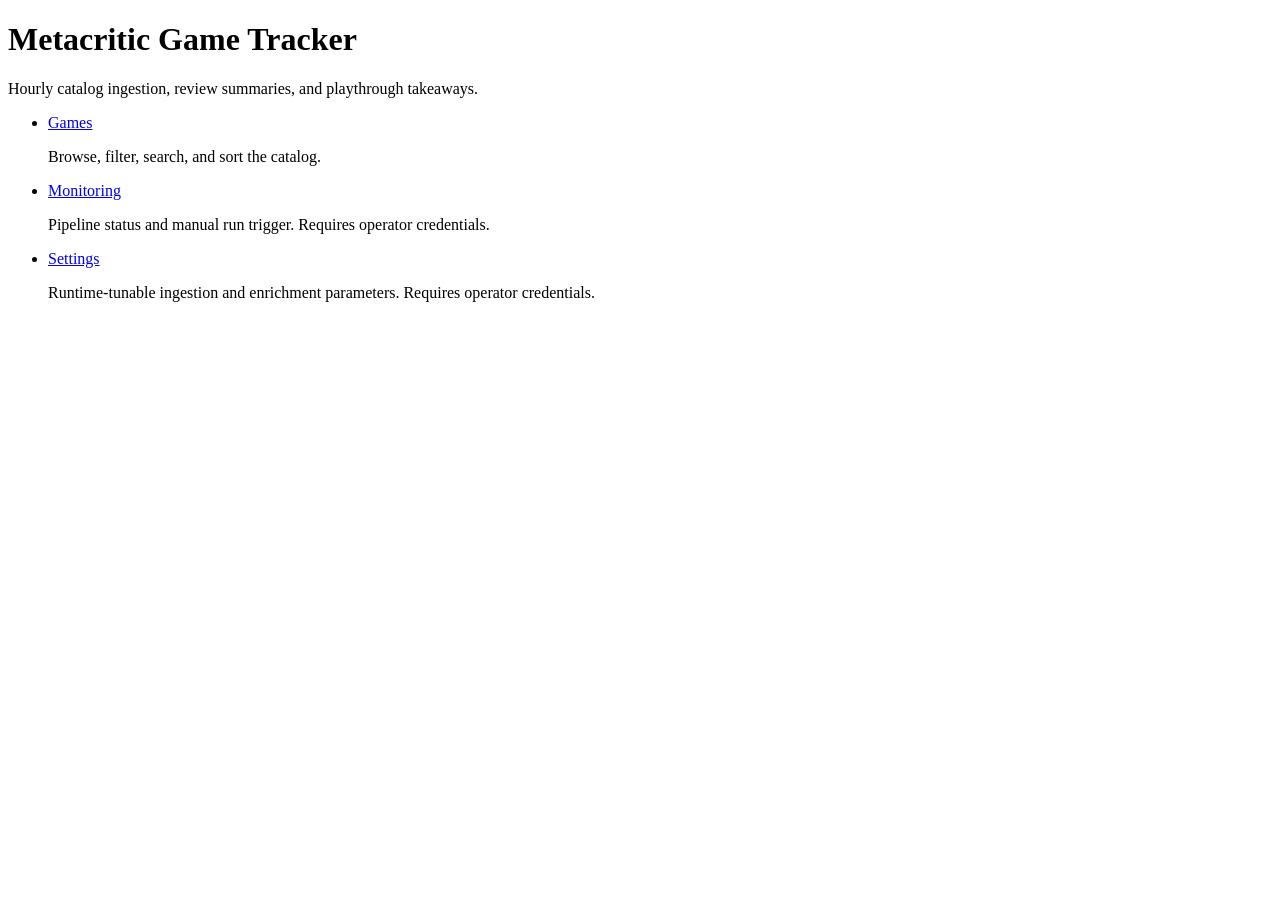
==== metacritic_game_tracker/infrastructure/web/templates/index.html @ 1332da8e "feat: implement full ingest/review-refresh/playthrough pipeline + operator console Полная реализация" ====
<!doctype html>
<html lang="en">
<head>
  <meta charset="utf-8">
  <meta name="viewport" content="width=device-width, initial-scale=1">
  <title>Metacritic Game Tracker</title>
  <link rel="stylesheet" href="/static/style.css">
</head>
<body>
  <main class="page">
    <h1>Metacritic Game Tracker</h1>
    <p class="subtitle">Hourly catalog ingestion, review summaries, and playthrough takeaways.</p>

    <ul class="page-list">
      <li>
        <a href="/games">Games</a>
        <p>Browse, filter, search, and sort the catalog.</p>
      </li>
      <li>
        <a href="/monitoring">Monitoring</a>
        <p>Pipeline status and manual run trigger. Requires operator credentials.</p>
      </li>
      <li>
        <a href="/monitoring/config">Settings</a>
        <p>Runtime-tunable ingestion and enrichment parameters. Requires operator credentials.</p>
      </li>
    </ul>
  </main>
</body>
</html>
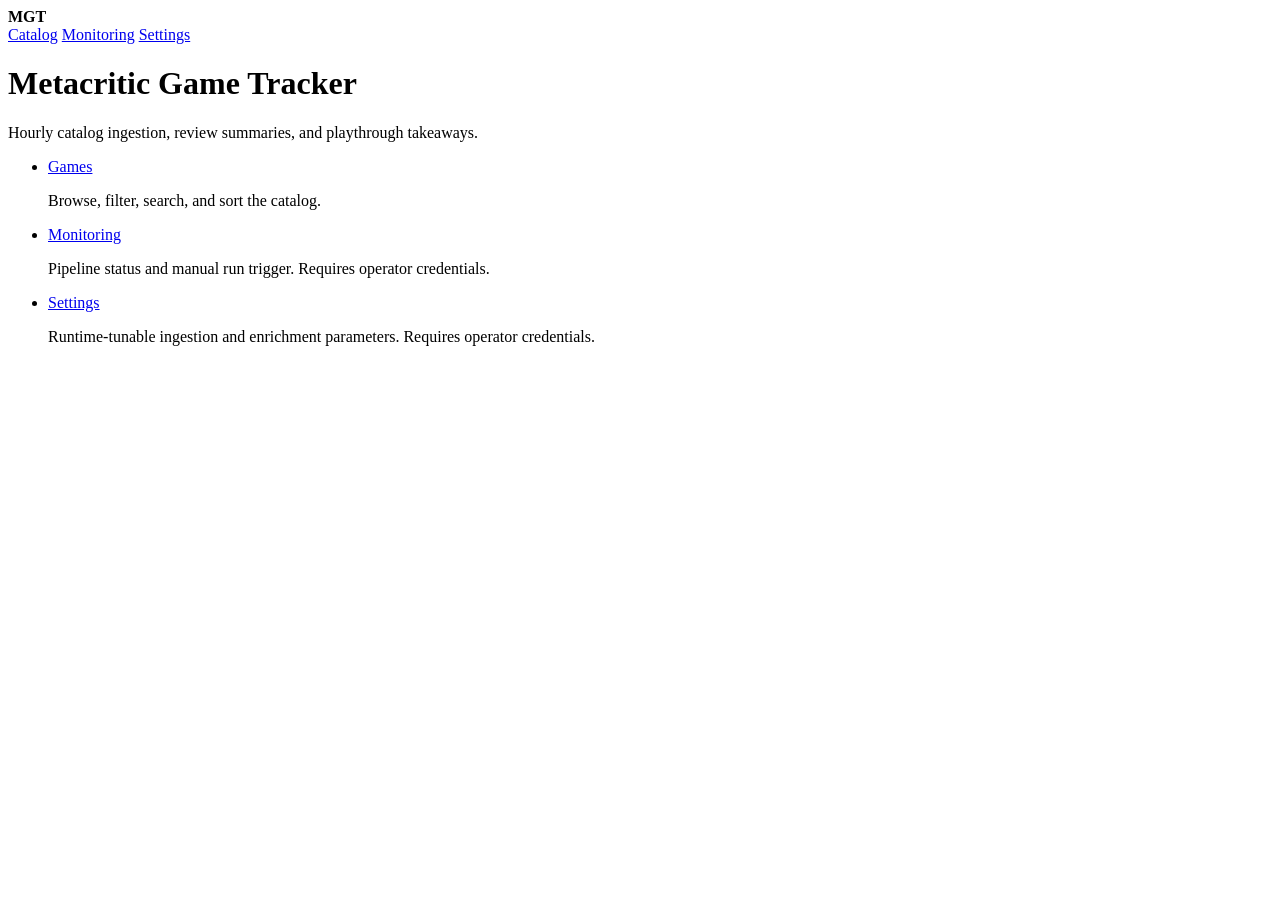
==== commit 3b75fed3: "feat(ui): unified header navigation and monitor progress badge" ====
--- a/metacritic_game_tracker/infrastructure/web/templates/index.html
+++ b/metacritic_game_tracker/infrastructure/web/templates/index.html
@@ -7,6 +7,14 @@
   <link rel="stylesheet" href="/static/style.css">
 </head>
 <body>
+  <header class="site-header">
+    <div style="font-weight: 800; color: var(--accent);">MGT</div>
+    <nav class="site-header-nav">
+      <a href="/games">Catalog</a>
+      <a href="/monitoring">Monitoring</a>
+      <a href="/monitoring/config">Settings</a>
+    </nav>
+  </header>
   <main class="page">
     <h1>Metacritic Game Tracker</h1>
     <p class="subtitle">Hourly catalog ingestion, review summaries, and playthrough takeaways.</p>
